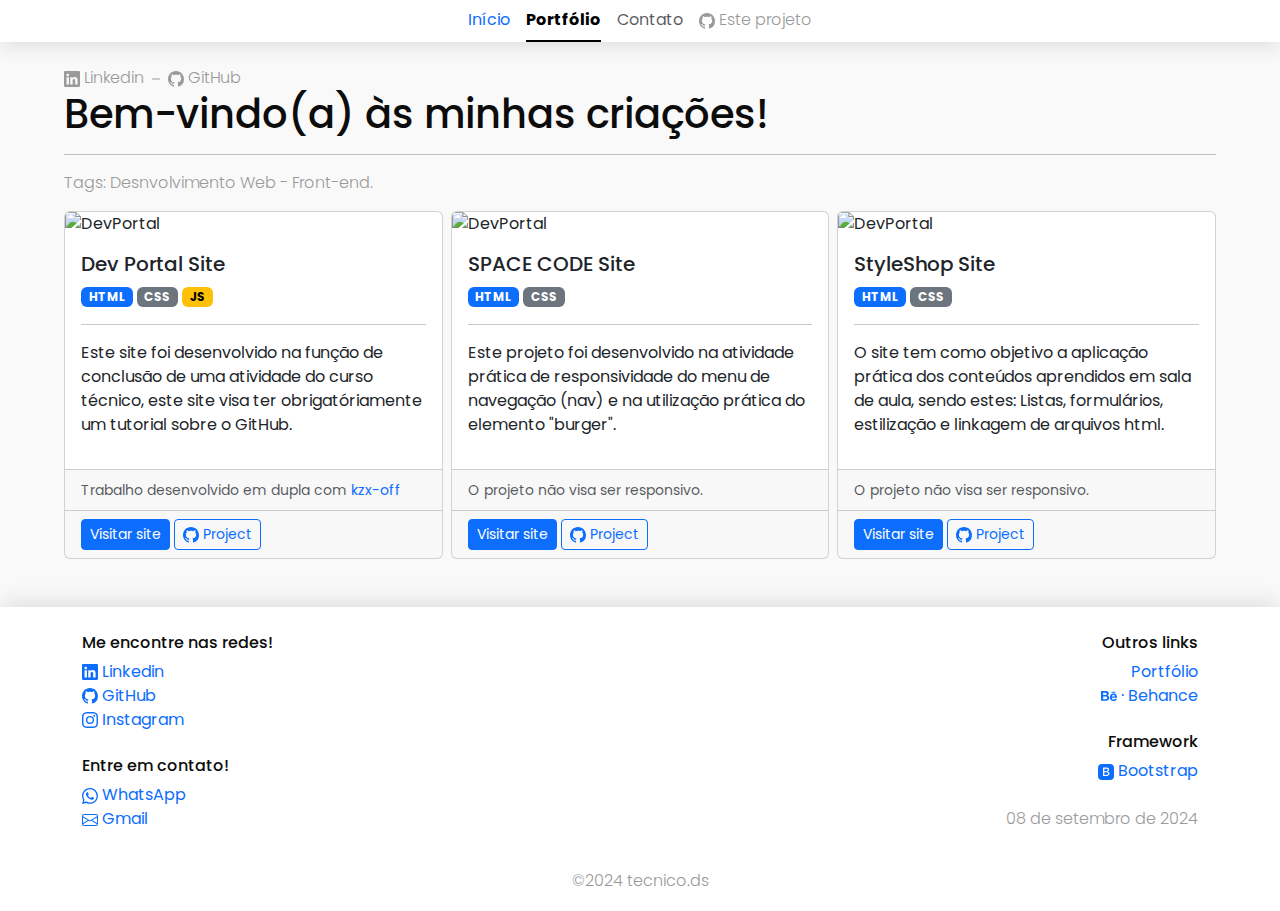
==== portfolio.html @ 8e6468af "Add files via upload" ====
<!DOCTYPE html>
<html lang="pt-br">

<head>
  <meta charset="UTF-8">
  <meta name="viewport" content="width=device-width, initial-scale=1.0">
  <title>Portfólio - LeoFranca</title>
  <link href="https://cdn.jsdelivr.net/npm/bootstrap@5.3.3/dist/css/bootstrap.min.css" rel="stylesheet"
    integrity="sha384-QWTKZyjpPEjISv5WaRU9OFeRpok6YctnYmDr5pNlyT2bRjXh0JMhjY6hW+ALEwIH" crossorigin="anonymous">
  <link rel="stylesheet" href="style.css">
</head>

<body>
  <div class="cabecalho position-sticker">
    <ul class="nav nav-underline justify-content-center">
      <li class="nav-item">
        <a class="nav-link" href="index.html">Início</a>
      </li>
      <li class="nav-item">
        <a class="nav-link active" aria-current="page" href="portfolio.html">Portfólio</a>
      </li>
      <li class="nav-item">
        <a class="nav-link disabled" aria-disabled="true" href="#">Contato</a>
      </li>
      <li class="nav-item">
        <a class="nav-link legenda" href="https://github.com/leleo-cpx" target="_blank"><svg xmlns="http://www.w3.org/2000/svg"
          width="16" height="16" fill="currentColor" class="bi bi-github" viewBox="0 0 16 16">
          <path
            d="M8 0C3.58 0 0 3.58 0 8c0 3.54 2.29 6.53 5.47 7.59.4.07.55-.17.55-.38 0-.19-.01-.82-.01-1.49-2.01.37-2.53-.49-2.69-.94-.09-.23-.48-.94-.82-1.13-.28-.15-.68-.52-.01-.53.63-.01 1.08.58 1.23.82.72 1.21 1.87.87 2.33.66.07-.52.28-.87.51-1.07-1.78-.2-3.64-.89-3.64-3.95 0-.87.31-1.59.82-2.15-.08-.2-.36-1.02.08-2.12 0 0 .67-.21 2.2.82.64-.18 1.32-.27 2-.27s1.36.09 2 .27c1.53-1.04 2.2-.82 2.2-.82.44 1.1.16 1.92.08 2.12.51.56.82 1.27.82 2.15 0 3.07-1.87 3.75-3.65 3.95.29.25.54.73.54 1.48 0 1.07-.01 1.93-.01 2.2 0 .21.15.46.55.38A8.01 8.01 0 0 0 16 8c0-4.42-3.58-8-8-8" />
        </svg> Este projeto</a>
      </li>
    </ul>
  </div>
  <div class="corpo">
    <br>
    <a class="legenda" href="https://www.linkedin.com/in/leo-franca-lima/" target="_blank"><svg
        xmlns="http://www.w3.org/2000/svg" width="16" height="16" fill="currentColor" class="bi bi-linkedin"
        viewBox="0 0 16 16">
        <path
          d="M0 1.146C0 .513.526 0 1.175 0h13.65C15.474 0 16 .513 16 1.146v13.708c0 .633-.526 1.146-1.175 1.146H1.175C.526 16 0 15.487 0 14.854zm4.943 12.248V6.169H2.542v7.225zm-1.2-8.212c.837 0 1.358-.554 1.358-1.248-.015-.709-.52-1.248-1.342-1.248S2.4 3.226 2.4 3.934c0 .694.521 1.248 1.327 1.248zm4.908 8.212V9.359c0-.216.016-.432.08-.586.173-.431.568-.878 1.232-.878.869 0 1.216.662 1.216 1.634v3.865h2.401V9.25c0-2.22-1.184-3.252-2.764-3.252-1.274 0-1.845.7-2.165 1.193v.025h-.016l.016-.025V6.169h-2.4c.03.678 0 7.225 0 7.225z" />
      </svg> Linkedin</a>
    <svg xmlns="http://www.w3.org/2000/svg" width="16" height="16" fill="currentColor" class="bi bi-dash legenda"
      viewBox="0 0 16 16">
      <path d="M4 8a.5.5 0 0 1 .5-.5h7a.5.5 0 0 1 0 1h-7A.5.5 0 0 1 4 8" />
    </svg>
    <a class="legenda" href="https://github.com/leleo-cpx" target="_blank"><svg xmlns="http://www.w3.org/2000/svg"
        width="16" height="16" fill="currentColor" class="bi bi-github" viewBox="0 0 16 16">
        <path
          d="M8 0C3.58 0 0 3.58 0 8c0 3.54 2.29 6.53 5.47 7.59.4.07.55-.17.55-.38 0-.19-.01-.82-.01-1.49-2.01.37-2.53-.49-2.69-.94-.09-.23-.48-.94-.82-1.13-.28-.15-.68-.52-.01-.53.63-.01 1.08.58 1.23.82.72 1.21 1.87.87 2.33.66.07-.52.28-.87.51-1.07-1.78-.2-3.64-.89-3.64-3.95 0-.87.31-1.59.82-2.15-.08-.2-.36-1.02.08-2.12 0 0 .67-.21 2.2.82.64-.18 1.32-.27 2-.27s1.36.09 2 .27c1.53-1.04 2.2-.82 2.2-.82.44 1.1.16 1.92.08 2.12.51.56.82 1.27.82 2.15 0 3.07-1.87 3.75-3.65 3.95.29.25.54.73.54 1.48 0 1.07-.01 1.93-.01 2.2 0 .21.15.46.55.38A8.01 8.01 0 0 0 16 8c0-4.42-3.58-8-8-8" />
      </svg> GitHub</a>
    <br>
    <h1>Bem-vindo(a) às minhas criações!</h1>
    <hr>
    <p class="legenda">Tags: Desnvolvimento Web - Front-end.</p>

    <!--Projetos-->
    <div class="row row-cols-2 row-cols-md-3 g-2">
      <!--O card inicia aqui-->
      <div class="col">
        <div class="card h-80">
          <img src="https://i.postimg.cc/k4r6Vyzv/Dev-Portal-Frame.png" class="card-img-top" alt="DevPortal">
          <div class="card-body">
            <h5 class="card-title">Dev Portal Site</h5>
            <p class="card-text">
              <span class="badge text-bg-primary">HTML</span>
              <span class="badge text-bg-secondary">CSS</span>
              <span class="badge text-bg-warning">JS</span><br><hr>
              Este site foi desenvolvido na função de conclusão de uma atividade do curso técnico, este site visa ter obrigatóriamente um tutorial sobre o GitHub.
            </p>
          </div>
          <div class="card-footer">
            <small class="text-body-secondary">Trabalho desenvolvido em dupla com <a class="link" href="">kzx-off</a></small>
          </div>
          <div class="card-footer">
            <a class="btn btn-primary btn-sm" href="https://leleo-cpx.github.io/DevPortal2/cursos.html" 
            target="_blank">Visitar site</a>
              <a class="btn btn-outline-primary btn-sm" href="https://github.com/leleo-cpx/DevPortal2" target="_blank"><svg xmlns="http://www.w3.org/2000/svg"
                width="16" height="16" fill="currentColor" class="bi bi-github" viewBox="0 0 16 16">
                <path d="M8 0C3.58 0 0 3.58 0 8c0 3.54 2.29 6.53 5.47 7.59.4.07.55-.17.55-.38 0-.19-.01-.82-.01-1.49-2.01.37-2.53-.49-2.69-.94-.09-.23-.48-.94-.82-1.13-.28-.15-.68-.52-.01-.53.63-.01 1.08.58 1.23.82.72 1.21 1.87.87 2.33.66.07-.52.28-.87.51-1.07-1.78-.2-3.64-.89-3.64-3.95 0-.87.31-1.59.82-2.15-.08-.2-.36-1.02.08-2.12 0 0 .67-.21 2.2.82.64-.18 1.32-.27 2-.27s1.36.09 2 .27c1.53-1.04 2.2-.82 2.2-.82.44 1.1.16 1.92.08 2.12.51.56.82 1.27.82 2.15 0 3.07-1.87 3.75-3.65 3.95.29.25.54.73.54 1.48 0 1.07-.01 1.93-.01 2.2 0 .21.15.46.55.38A8.01 8.01 0 0 0 16 8c0-4.42-3.58-8-8-8" />
              </svg> Project</a>
          </div>
        </div>
      </div>
      <!--O card acaba aqui-->
      <!--O card inicia aqui-->
      <div class="col">
        <div class="card h-80">
          <img src="https://i.postimg.cc/63wHrCGC/Space-Code-Frame.png" class="card-img-top" alt="DevPortal">
          <div class="card-body">
            <h5 class="card-title">SPACE CODE Site</h5>
            <p class="card-text">
              <span class="badge text-bg-primary">HTML</span>
              <span class="badge text-bg-secondary">CSS</span><br><hr>
              Este projeto foi desenvolvido na atividade prática de responsividade do menu de navegação (nav) e na utilização prática do elemento "burger".
            </p>
          </div>
          <div class="card-footer">
            <small class="text-body-secondary">O projeto não visa ser responsivo.</small>
          </div>
          <div class="card-footer">
            <a class="btn btn-primary btn-sm" href="https://leleo-cpx.github.io/space_project/#home" 
            target="_blank">Visitar site</a>
              <a class="btn btn-outline-primary btn-sm" href="https://leleo-cpx.github.io/space_project/" target="_blank"><svg xmlns="http://www.w3.org/2000/svg"
                width="16" height="16" fill="currentColor" class="bi bi-github" viewBox="0 0 16 16">
                <path d="M8 0C3.58 0 0 3.58 0 8c0 3.54 2.29 6.53 5.47 7.59.4.07.55-.17.55-.38 0-.19-.01-.82-.01-1.49-2.01.37-2.53-.49-2.69-.94-.09-.23-.48-.94-.82-1.13-.28-.15-.68-.52-.01-.53.63-.01 1.08.58 1.23.82.72 1.21 1.87.87 2.33.66.07-.52.28-.87.51-1.07-1.78-.2-3.64-.89-3.64-3.95 0-.87.31-1.59.82-2.15-.08-.2-.36-1.02.08-2.12 0 0 .67-.21 2.2.82.64-.18 1.32-.27 2-.27s1.36.09 2 .27c1.53-1.04 2.2-.82 2.2-.82.44 1.1.16 1.92.08 2.12.51.56.82 1.27.82 2.15 0 3.07-1.87 3.75-3.65 3.95.29.25.54.73.54 1.48 0 1.07-.01 1.93-.01 2.2 0 .21.15.46.55.38A8.01 8.01 0 0 0 16 8c0-4.42-3.58-8-8-8" />
              </svg> Project</a>
          </div>
        </div>
      </div>
      <!--O card acaba aqui-->
      <!--O card inicia aqui-->
            <div class="col">
              <div class="card h-80">
                <img src="https://i.postimg.cc/N08bbbTp/Style-Shop-Frame.png" class="card-img-top" alt="DevPortal">
                <div class="card-body">
                  <h5 class="card-title">StyleShop Site</h5>
                  <p class="card-text">
                    <span class="badge text-bg-primary">HTML</span>
                    <span class="badge text-bg-secondary">CSS</span><br><hr>
                    O site tem como objetivo a aplicação prática dos conteúdos aprendidos em sala de aula, sendo estes: Listas, formulários, estilização e linkagem de arquivos html.
                  </p>
                </div>
                <div class="card-footer">
                  <small class="text-body-secondary">O projeto não visa ser responsivo.</small>
                </div>
                <div class="card-footer">
                  <a class="btn btn-primary btn-sm" href="https://leleo-cpx.github.io/atividade_6/" 
                  target="_blank">Visitar site</a>
                    <a class="btn btn-outline-primary btn-sm" href="https://github.com/leleo-cpx/atividade_6" target="_blank"><svg xmlns="http://www.w3.org/2000/svg"
                      width="16" height="16" fill="currentColor" class="bi bi-github" viewBox="0 0 16 16">
                      <path d="M8 0C3.58 0 0 3.58 0 8c0 3.54 2.29 6.53 5.47 7.59.4.07.55-.17.55-.38 0-.19-.01-.82-.01-1.49-2.01.37-2.53-.49-2.69-.94-.09-.23-.48-.94-.82-1.13-.28-.15-.68-.52-.01-.53.63-.01 1.08.58 1.23.82.72 1.21 1.87.87 2.33.66.07-.52.28-.87.51-1.07-1.78-.2-3.64-.89-3.64-3.95 0-.87.31-1.59.82-2.15-.08-.2-.36-1.02.08-2.12 0 0 .67-.21 2.2.82.64-.18 1.32-.27 2-.27s1.36.09 2 .27c1.53-1.04 2.2-.82 2.2-.82.44 1.1.16 1.92.08 2.12.51.56.82 1.27.82 2.15 0 3.07-1.87 3.75-3.65 3.95.29.25.54.73.54 1.48 0 1.07-.01 1.93-.01 2.2 0 .21.15.46.55.38A8.01 8.01 0 0 0 16 8c0-4.42-3.58-8-8-8" />
                    </svg> Project</a>
                </div>
              </div>
            </div>
        <!--O card acaba aqui-->
    </div>
  </div>
  <div class="pagefooter">
    <div class="container">
      <div class="row">
        <div class="col text-left">
          <h6>Me encontre nas redes!</h6>
          <a class="link" href="https://www.linkedin.com/in/leo-franca-lima/" target="_blank"><svg
            xmlns="http://www.w3.org/2000/svg" width="16" height="16" fill="currentColor" class="bi bi-linkedin"
            viewBox="0 0 16 16">
            <path
              d="M0 1.146C0 .513.526 0 1.175 0h13.65C15.474 0 16 .513 16 1.146v13.708c0 .633-.526 1.146-1.175 1.146H1.175C.526 16 0 15.487 0 14.854zm4.943 12.248V6.169H2.542v7.225zm-1.2-8.212c.837 0 1.358-.554 1.358-1.248-.015-.709-.52-1.248-1.342-1.248S2.4 3.226 2.4 3.934c0 .694.521 1.248 1.327 1.248zm4.908 8.212V9.359c0-.216.016-.432.08-.586.173-.431.568-.878 1.232-.878.869 0 1.216.662 1.216 1.634v3.865h2.401V9.25c0-2.22-1.184-3.252-2.764-3.252-1.274 0-1.845.7-2.165 1.193v.025h-.016l.016-.025V6.169h-2.4c.03.678 0 7.225 0 7.225z" />
          </svg> Linkedin</a>
          <br>
          <a class="link" href="https://github.com/leleo-cpx" target="_blank"><svg xmlns="http://www.w3.org/2000/svg" width="16" height="16" fill="currentColor" class="bi bi-github" viewBox="0 0 16 16">
            <path d="M8 0C3.58 0 0 3.58 0 8c0 3.54 2.29 6.53 5.47 7.59.4.07.55-.17.55-.38 0-.19-.01-.82-.01-1.49-2.01.37-2.53-.49-2.69-.94-.09-.23-.48-.94-.82-1.13-.28-.15-.68-.52-.01-.53.63-.01 1.08.58 1.23.82.72 1.21 1.87.87 2.33.66.07-.52.28-.87.51-1.07-1.78-.2-3.64-.89-3.64-3.95 0-.87.31-1.59.82-2.15-.08-.2-.36-1.02.08-2.12 0 0 .67-.21 2.2.82.64-.18 1.32-.27 2-.27s1.36.09 2 .27c1.53-1.04 2.2-.82 2.2-.82.44 1.1.16 1.92.08 2.12.51.56.82 1.27.82 2.15 0 3.07-1.87 3.75-3.65 3.95.29.25.54.73.54 1.48 0 1.07-.01 1.93-.01 2.2 0 .21.15.46.55.38A8.01 8.01 0 0 0 16 8c0-4.42-3.58-8-8-8"/>
          </svg> GitHub</a>
          <br>
          <a class="link" href="https://instagram.com/leleo.cpx" target="_blank"><svg xmlns="http://www.w3.org/2000/svg" width="16" height="16" fill="currentColor" class="bi bi-instagram" viewBox="0 0 16 16">
            <path d="M8 0C5.829 0 5.556.01 4.703.048 3.85.088 3.269.222 2.76.42a3.9 3.9 0 0 0-1.417.923A3.9 3.9 0 0 0 .42 2.76C.222 3.268.087 3.85.048 4.7.01 5.555 0 5.827 0 8.001c0 2.172.01 2.444.048 3.297.04.852.174 1.433.372 1.942.205.526.478.972.923 1.417.444.445.89.719 1.416.923.51.198 1.09.333 1.942.372C5.555 15.99 5.827 16 8 16s2.444-.01 3.298-.048c.851-.04 1.434-.174 1.943-.372a3.9 3.9 0 0 0 1.416-.923c.445-.445.718-.891.923-1.417.197-.509.332-1.09.372-1.942C15.99 10.445 16 10.173 16 8s-.01-2.445-.048-3.299c-.04-.851-.175-1.433-.372-1.941a3.9 3.9 0 0 0-.923-1.417A3.9 3.9 0 0 0 13.24.42c-.51-.198-1.092-.333-1.943-.372C10.443.01 10.172 0 7.998 0zm-.717 1.442h.718c2.136 0 2.389.007 3.232.046.78.035 1.204.166 1.486.275.373.145.64.319.92.599s.453.546.598.92c.11.281.24.705.275 1.485.039.843.047 1.096.047 3.231s-.008 2.389-.047 3.232c-.035.78-.166 1.203-.275 1.485a2.5 2.5 0 0 1-.599.919c-.28.28-.546.453-.92.598-.28.11-.704.24-1.485.276-.843.038-1.096.047-3.232.047s-2.39-.009-3.233-.047c-.78-.036-1.203-.166-1.485-.276a2.5 2.5 0 0 1-.92-.598 2.5 2.5 0 0 1-.6-.92c-.109-.281-.24-.705-.275-1.485-.038-.843-.046-1.096-.046-3.233s.008-2.388.046-3.231c.036-.78.166-1.204.276-1.486.145-.373.319-.64.599-.92s.546-.453.92-.598c.282-.11.705-.24 1.485-.276.738-.034 1.024-.044 2.515-.045zm4.988 1.328a.96.96 0 1 0 0 1.92.96.96 0 0 0 0-1.92m-4.27 1.122a4.109 4.109 0 1 0 0 8.217 4.109 4.109 0 0 0 0-8.217m0 1.441a2.667 2.667 0 1 1 0 5.334 2.667 2.667 0 0 1 0-5.334"/>
          </svg> Instagram</a>
          <br>
          <br>
          <h6>Entre em contato!</h6>
          <a class="link" href="https://wa.me/5542988359098" target="_blank"><svg xmlns="http://www.w3.org/2000/svg" width="16" height="16" fill="currentColor" class="bi bi-whatsapp" viewBox="0 0 16 16">
            <path d="M13.601 2.326A7.85 7.85 0 0 0 7.994 0C3.627 0 .068 3.558.064 7.926c0 1.399.366 2.76 1.057 3.965L0 16l4.204-1.102a7.9 7.9 0 0 0 3.79.965h.004c4.368 0 7.926-3.558 7.93-7.93A7.9 7.9 0 0 0 13.6 2.326zM7.994 14.521a6.6 6.6 0 0 1-3.356-.92l-.24-.144-2.494.654.666-2.433-.156-.251a6.56 6.56 0 0 1-1.007-3.505c0-3.626 2.957-6.584 6.591-6.584a6.56 6.56 0 0 1 4.66 1.931 6.56 6.56 0 0 1 1.928 4.66c-.004 3.639-2.961 6.592-6.592 6.592m3.615-4.934c-.197-.099-1.17-.578-1.353-.646-.182-.065-.315-.099-.445.099-.133.197-.513.646-.627.775-.114.133-.232.148-.43.05-.197-.1-.836-.308-1.592-.985-.59-.525-.985-1.175-1.103-1.372-.114-.198-.011-.304.088-.403.087-.088.197-.232.296-.346.1-.114.133-.198.198-.33.065-.134.034-.248-.015-.347-.05-.099-.445-1.076-.612-1.47-.16-.389-.323-.335-.445-.34-.114-.007-.247-.007-.38-.007a.73.73 0 0 0-.529.247c-.182.198-.691.677-.691 1.654s.71 1.916.81 2.049c.098.133 1.394 2.132 3.383 2.992.47.205.84.326 1.129.418.475.152.904.129 1.246.08.38-.058 1.171-.48 1.338-.943.164-.464.164-.86.114-.943-.049-.084-.182-.133-.38-.232"/>
          </svg> WhatsApp</a>
          <br>
          <a class="link" href="https://wa.me/5542988359098" target="_blank"><svg xmlns="http://www.w3.org/2000/svg" width="16" height="16" fill="currentColor" class="bi bi-envelope" viewBox="0 0 16 16">
            <path d="M0 4a2 2 0 0 1 2-2h12a2 2 0 0 1 2 2v8a2 2 0 0 1-2 2H2a2 2 0 0 1-2-2zm2-1a1 1 0 0 0-1 1v.217l7 4.2 7-4.2V4a1 1 0 0 0-1-1zm13 2.383-4.708 2.825L15 11.105zm-.034 6.876-5.64-3.471L8 9.583l-1.326-.795-5.64 3.47A1 1 0 0 0 2 13h12a1 1 0 0 0 .966-.741M1 11.105l4.708-2.897L1 5.383z"/>
          </svg> Gmail</a>
        </div>
        <div class="col text-end">
           <h6>
            Outros links
           </h6>
           <ul class="list-group-item">
            <li class="list-group-item">
              <a class="link" href="port">
                Portfólio</a>
            </li>
            <li class="list-group-item">
              <a class="link" href="https://www.behance.net/leofrancades">
                <svg xmlns="http://www.w3.org/2000/svg" width="16" height="16" fill="currentColor" class="bi bi-behance" viewBox="0 0 16 16">
                  <path d="M4.654 3c.461 0 .887.035 1.278.14.39.07.711.216.996.391s.497.426.641.747c.14.32.216.711.216 1.137 0 .496-.106.922-.356 1.242-.215.32-.566.606-.997.817.606.176 1.067.496 1.348.922s.461.957.461 1.563c0 .496-.105.922-.285 1.278a2.3 2.3 0 0 1-.782.887c-.32.215-.711.39-1.137.496a5.3 5.3 0 0 1-1.278.176L0 12.803V3zm-.285 3.978c.39 0 .71-.105.957-.285.246-.18.355-.497.355-.887 0-.216-.035-.426-.105-.567a1 1 0 0 0-.32-.355 1.8 1.8 0 0 0-.461-.176c-.176-.035-.356-.035-.567-.035H2.17v2.31c0-.005 2.2-.005 2.2-.005zm.105 4.193c.215 0 .426-.035.606-.07.176-.035.356-.106.496-.216s.25-.215.356-.39c.07-.176.14-.391.14-.641 0-.496-.14-.852-.426-1.102-.285-.215-.676-.32-1.137-.32H2.17v2.734h2.305zm6.858-.035q.428.427 1.278.426c.39 0 .746-.106 1.032-.286q.426-.32.53-.64h1.74c-.286.851-.712 1.457-1.278 1.848-.566.355-1.243.566-2.06.566a4.1 4.1 0 0 1-1.527-.285 2.8 2.8 0 0 1-1.137-.782 2.85 2.85 0 0 1-.712-1.172c-.175-.461-.25-.957-.25-1.528 0-.531.07-1.032.25-1.493.18-.46.426-.852.747-1.207.32-.32.711-.606 1.137-.782a4 4 0 0 1 1.493-.285c.606 0 1.137.105 1.598.355.46.25.817.532 1.102.958.285.39.496.851.641 1.348.07.496.105.996.07 1.563h-5.15c0 .58.21 1.11.496 1.396m2.24-3.732c-.25-.25-.642-.391-1.103-.391-.32 0-.566.07-.781.176s-.356.25-.496.39a.96.96 0 0 0-.25.497c-.036.175-.07.32-.07.46h3.196c-.07-.526-.25-.882-.497-1.132zm-3.127-3.728h3.978v.957h-3.978z"/>
                </svg> · Behance</a>
            </li>
            <br>
            <li class="list-group-item">
              <h6>Framework</h6>
              <a href="https://getbootstrap.com/docs/5.3/components/list-group/#basic-example">
                <svg xmlns="http://www.w3.org/2000/svg" width="16" height="16" fill="currentColor" class="bi bi-bootstrap-fill" viewBox="0 0 16 16">
                  <path d="M6.375 7.125V4.658h1.78c.973 0 1.542.457 1.542 1.237 0 .802-.604 1.23-1.764 1.23zm0 3.762h1.898c1.184 0 1.81-.48 1.81-1.377 0-.885-.65-1.348-1.886-1.348H6.375z"/>
                  <path d="M4.002 0a4 4 0 0 0-4 4v8a4 4 0 0 0 4 4h8a4 4 0 0 0 4-4V4a4 4 0 0 0-4-4zm1.06 12V3.545h3.399c1.587 0 2.543.809 2.543 2.11 0 .884-.65 1.675-1.483 1.816v.1c1.143.117 1.904.931 1.904 2.033 0 1.488-1.084 2.396-2.888 2.396z"/>
                </svg> Bootstrap</a>
              </li>
              <br>
              <li class="list-group-item">
                <p class="legenda">08 de setembro de 2024</p>
              </li>
          </ul>
        </div>
      </div>
      <br>
      <h6 class="text-center legenda">&copy;2024 tecnico.ds</h6>
    </div>
  </div>
</body>

</html>
---- style.css ----
@import url('https://fonts.googleapis.com/css2?family=Jost:ital,wght@0,100..900;1,100..900&family=Poppins:ital,wght@0,100;0,200;0,300;0,400;0,500;0,600;0,700;0,800;0,900;1,100;1,200;1,300;1,400;1,500;1,600;1,700;1,800;1,900&family=Protest+Guerrilla&display=swap');

.titulo{
    font-weight: 600;
}

a{
    cursor: pointer;
    text-decoration: none;
}

a:hover{
    color: #0080ff;
    transition: 0.2s ease-in-out;
}

.legenda{
    color: #9a9a9a;
    font-weight: 350;
}

body{
    font-family: 'Poppins', sans-serif;
    background-color: #f9f9f9;
    color: #0c0c0c;
}

.cabecalho{
    background-color: rgb(255, 255, 255);
    padding-left: 5%;
    padding-right: 5%;
    box-shadow: 0px 0px 25px #00000027;
}

.corpo {
    padding-left: 5%;
    padding-right: 5%;
}

.completo{
    color: #509d52;
}

.azul {
    color: #0080ff;
}

.pagefooter{
    background-color: rgb(255, 255, 255);
    margin-top: 3rem;
    padding-top:  2%;
    padding-bottom: 1%;
    box-shadow: 0px 0px 25px #00000027;
}
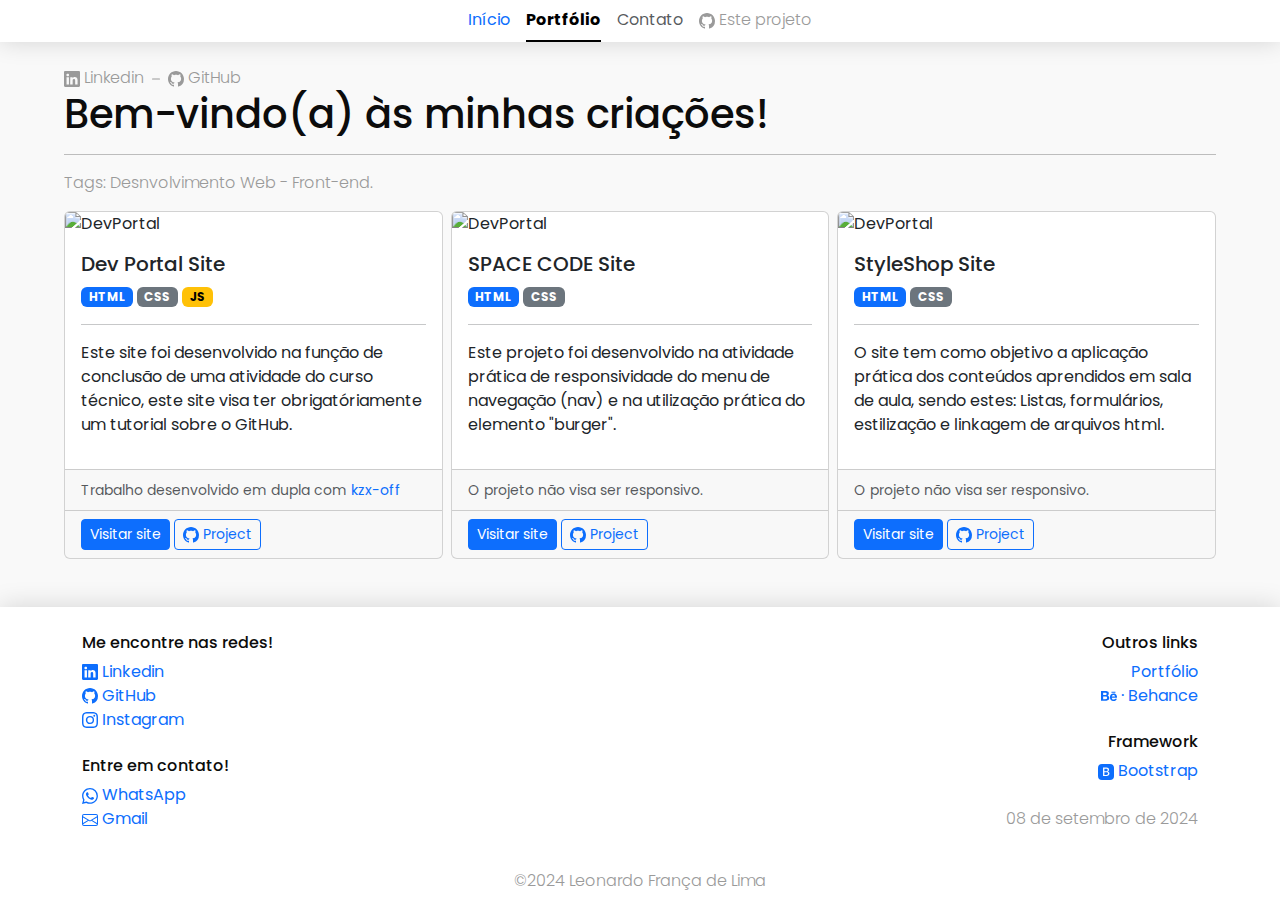
==== commit 544c244a: "Adicionando Licensa" ====
--- a/portfolio.html
+++ b/portfolio.html
@@ -23,7 +23,7 @@
         <a class="nav-link disabled" aria-disabled="true" href="#">Contato</a>
       </li>
       <li class="nav-item">
-        <a class="nav-link legenda" href="https://github.com/leleo-cpx" target="_blank"><svg xmlns="http://www.w3.org/2000/svg"
+        <a class="nav-link legenda" href="https://github.com/leleo-cpx/Portfolio" target="_blank"><svg xmlns="http://www.w3.org/2000/svg"
           width="16" height="16" fill="currentColor" class="bi bi-github" viewBox="0 0 16 16">
           <path
             d="M8 0C3.58 0 0 3.58 0 8c0 3.54 2.29 6.53 5.47 7.59.4.07.55-.17.55-.38 0-.19-.01-.82-.01-1.49-2.01.37-2.53-.49-2.69-.94-.09-.23-.48-.94-.82-1.13-.28-.15-.68-.52-.01-.53.63-.01 1.08.58 1.23.82.72 1.21 1.87.87 2.33.66.07-.52.28-.87.51-1.07-1.78-.2-3.64-.89-3.64-3.95 0-.87.31-1.59.82-2.15-.08-.2-.36-1.02.08-2.12 0 0 .67-.21 2.2.82.64-.18 1.32-.27 2-.27s1.36.09 2 .27c1.53-1.04 2.2-.82 2.2-.82.44 1.1.16 1.92.08 2.12.51.56.82 1.27.82 2.15 0 3.07-1.87 3.75-3.65 3.95.29.25.54.73.54 1.48 0 1.07-.01 1.93-.01 2.2 0 .21.15.46.55.38A8.01 8.01 0 0 0 16 8c0-4.42-3.58-8-8-8" />
@@ -198,9 +198,9 @@
         </div>
       </div>
       <br>
-      <h6 class="text-center legenda">&copy;2024 tecnico.ds</h6>
+      <h6 class="text-center legenda">&copy;2024 Leonardo França de Lima</h6>
     </div>
   </div>
 </body>
 
-</html>+</html>
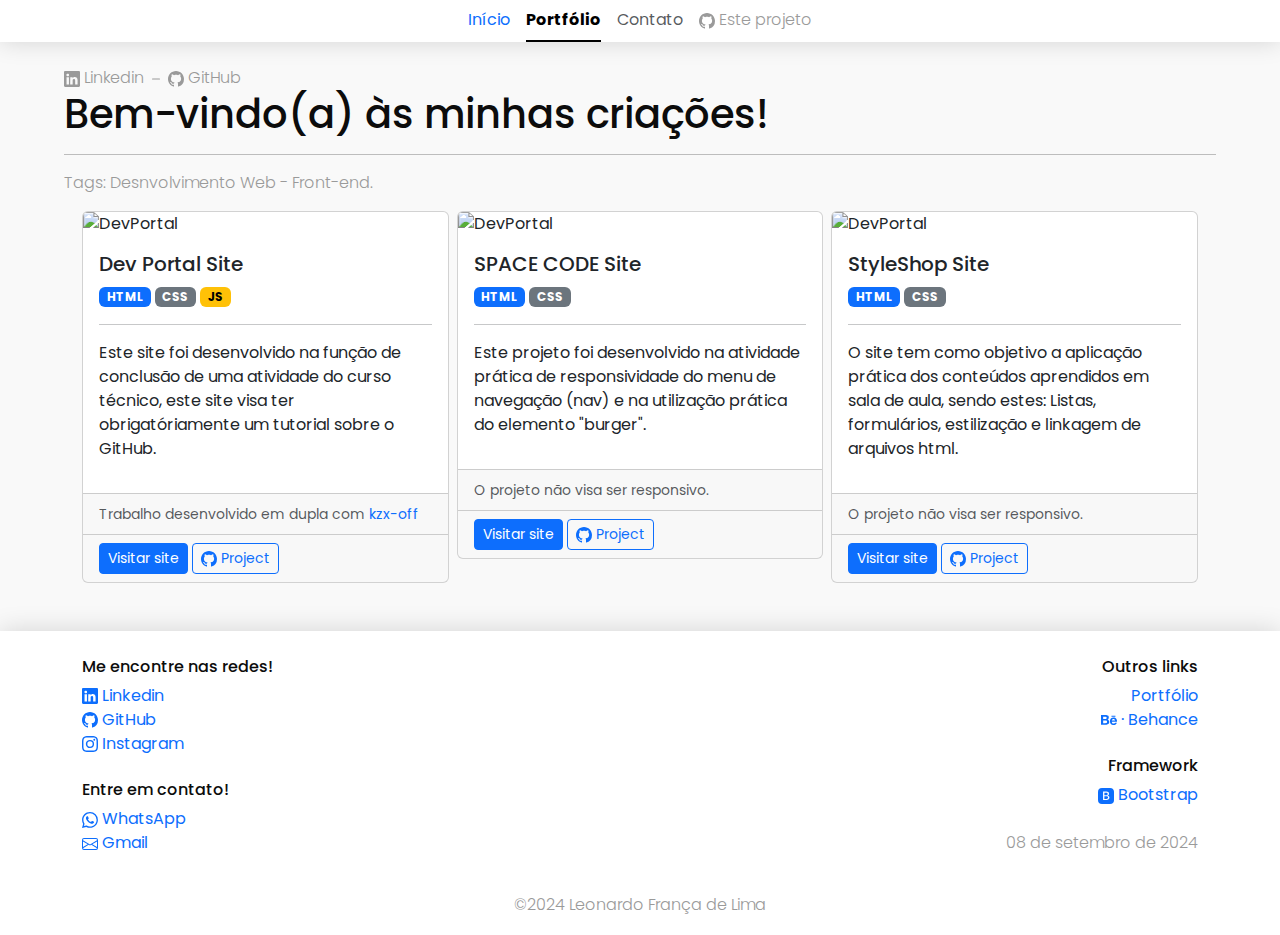
==== commit a90ab56f: "Update portfolio.html" ====
--- a/portfolio.html
+++ b/portfolio.html
@@ -54,7 +54,8 @@
     <p class="legenda">Tags: Desnvolvimento Web - Front-end.</p>
 
     <!--Projetos-->
-    <div class="row row-cols-2 row-cols-md-3 g-2">
+    <div class="container">
+  <div class="row row-cols-2 row-cols-md-3 g-2">
       <!--O card inicia aqui-->
       <div class="col">
         <div class="card h-80">
@@ -135,6 +136,7 @@
             </div>
         <!--O card acaba aqui-->
     </div>
+    </div>
   </div>
   <div class="pagefooter">
     <div class="container">
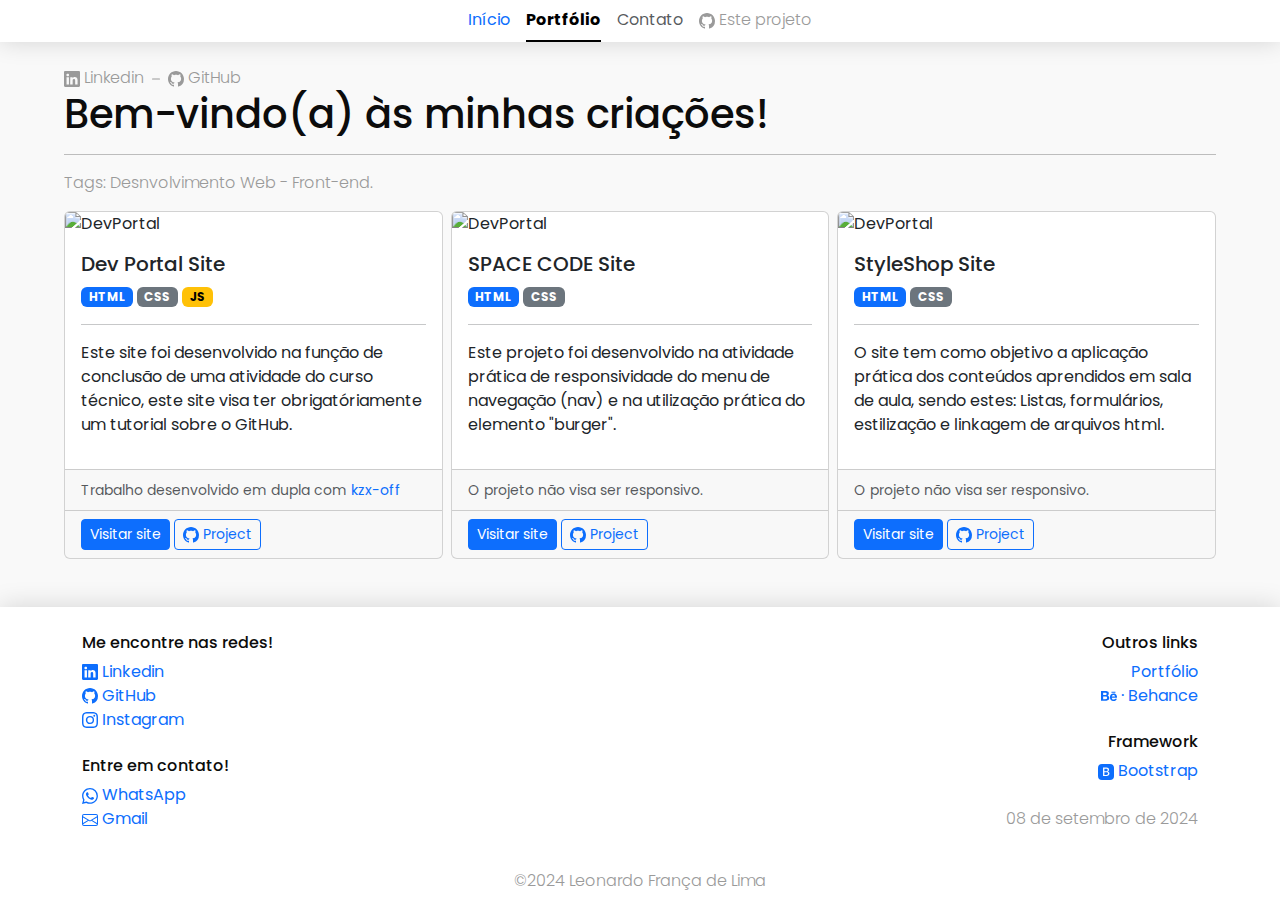
==== commit b5a2b81c: "Update portfolio.html" ====
--- a/portfolio.html
+++ b/portfolio.html
@@ -54,7 +54,7 @@
     <p class="legenda">Tags: Desnvolvimento Web - Front-end.</p>
 
     <!--Projetos-->
-    <div class="container">
+
   <div class="row row-cols-2 row-cols-md-3 g-2">
       <!--O card inicia aqui-->
       <div class="col">
@@ -136,7 +136,6 @@
             </div>
         <!--O card acaba aqui-->
     </div>
-    </div>
   </div>
   <div class="pagefooter">
     <div class="container">
